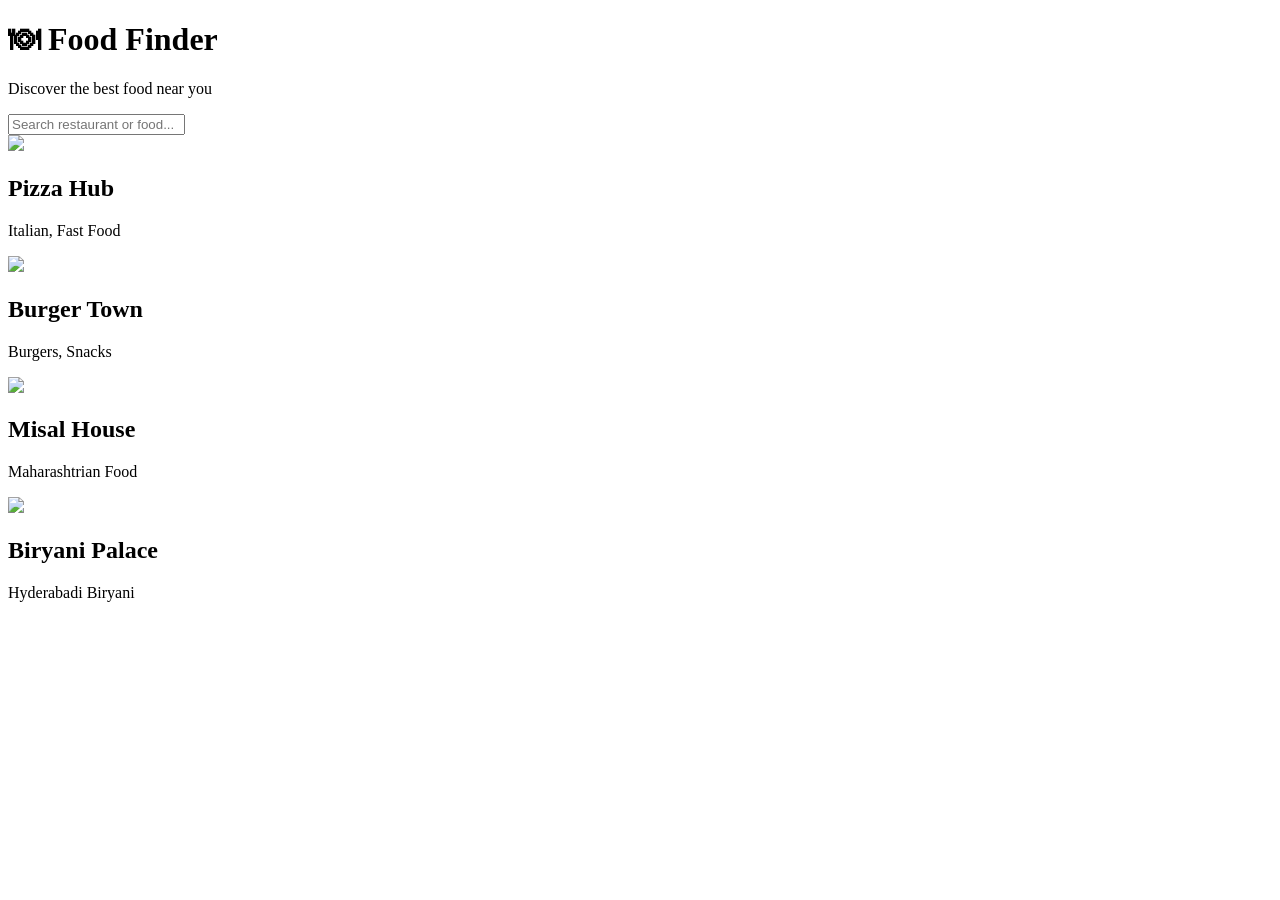
==== index.html @ 967056d7 "Create index.html" ====
<!DOCTYPE html>
<html>
<head>
<title>Food Finder</title>
<link rel="stylesheet" href="style.css">
<script src="script.js"></script>
</head>

<body>

<header>

<h1>🍽 Food Finder</h1>
<p>Discover the best food near you</p>

<input type="text" id="search" placeholder="Search restaurant or food..." onkeyup="searchFood()">

</header>


<section class="restaurants" id="restaurantList">

<div class="card">
<img src="images/pizza.jpg">
<h2>Pizza Hub</h2>
<p>Italian, Fast Food</p>
</div>

<div class="card">
<img src="images/burger.jpg">
<h2>Burger Town</h2>
<p>Burgers, Snacks</p>
</div>

<div class="card">
<img src="images/misal.jpg">
<h2>Misal House</h2>
<p>Maharashtrian Food</p>
</div>

<div class="card">
<img src="images/biryani.jpg">
<h2>Biryani Palace</h2>
<p>Hyderabadi Biryani</p>
</div>

</section>

</body>
</html>
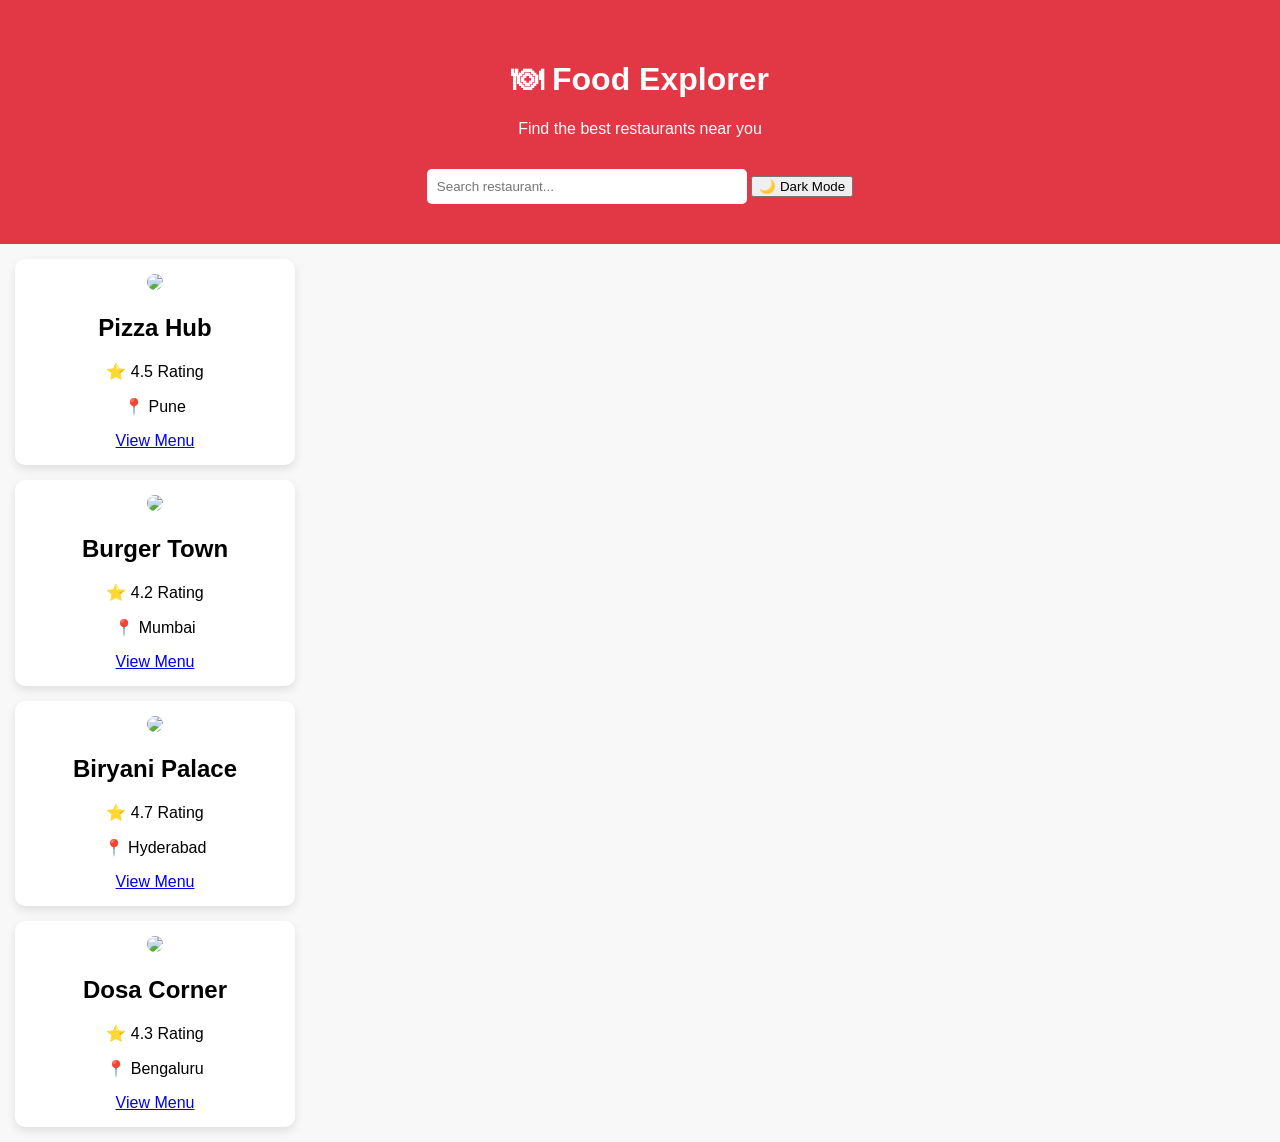
==== commit 965bf0be: "Update index.html" ====
--- a/index.html
+++ b/index.html
@@ -1,7 +1,7 @@
 <!DOCTYPE html>
 <html>
 <head>
-<title>Food Finder</title>
+<title>Zomato Style Food App</title>
 <link rel="stylesheet" href="style.css">
 <script src="script.js"></script>
 </head>
@@ -10,38 +10,47 @@
 
 <header>
 
-<h1>🍽 Food Finder</h1>
-<p>Discover the best food near you</p>
+<h1>🍽 Food Explorer</h1>
+<p>Find the best restaurants near you</p>
 
-<input type="text" id="search" placeholder="Search restaurant or food..." onkeyup="searchFood()">
+<input type="text" id="searchBar" placeholder="Search restaurant..." onkeyup="searchFood()">
+
+<button onclick="toggleDarkMode()">🌙 Dark Mode</button>
 
 </header>
 
-
-<section class="restaurants" id="restaurantList">
+<section class="container">
 
 <div class="card">
 <img src="images/pizza.jpg">
 <h2>Pizza Hub</h2>
-<p>Italian, Fast Food</p>
+<p>⭐ 4.5 Rating</p>
+<p>📍 Pune</p>
+<a href="menu.html">View Menu</a>
 </div>
 
 <div class="card">
 <img src="images/burger.jpg">
 <h2>Burger Town</h2>
-<p>Burgers, Snacks</p>
-</div>
-
-<div class="card">
-<img src="images/misal.jpg">
-<h2>Misal House</h2>
-<p>Maharashtrian Food</p>
+<p>⭐ 4.2 Rating</p>
+<p>📍 Mumbai</p>
+<a href="menu.html">View Menu</a>
 </div>
 
 <div class="card">
 <img src="images/biryani.jpg">
 <h2>Biryani Palace</h2>
-<p>Hyderabadi Biryani</p>
+<p>⭐ 4.7 Rating</p>
+<p>📍 Hyderabad</p>
+<a href="menu.html">View Menu</a>
+</div>
+
+<div class="card">
+<img src="images/dosa.jpg">
+<h2>Dosa Corner</h2>
+<p>⭐ 4.3 Rating</p>
+<p>📍 Bengaluru</p>
+<a href="menu.html">View Menu</a>
 </div>
 
 </section>
--- a/style.css
+++ b/style.css
@@ -0,0 +1,47 @@
+body{
+font-family: Arial;
+margin:0;
+background:#f8f8f8;
+}
+
+header{
+background:#e23744;
+color:white;
+text-align:center;
+padding:40px;
+}
+
+header input{
+padding:10px;
+width:300px;
+border:none;
+border-radius:5px;
+margin-top:15px;
+}
+
+.restaurants{
+display:flex;
+flex-wrap:wrap;
+justify-content:center;
+padding:30px;
+}
+
+.card{
+background:white;
+width:250px;
+margin:15px;
+border-radius:10px;
+box-shadow:0 4px 10px rgba(0,0,0,0.1);
+text-align:center;
+padding:15px;
+}
+
+.card img{
+width:100%;
+border-radius:10px;
+}
+
+.card:hover{
+transform:scale(1.05);
+transition:0.3s;
+}
